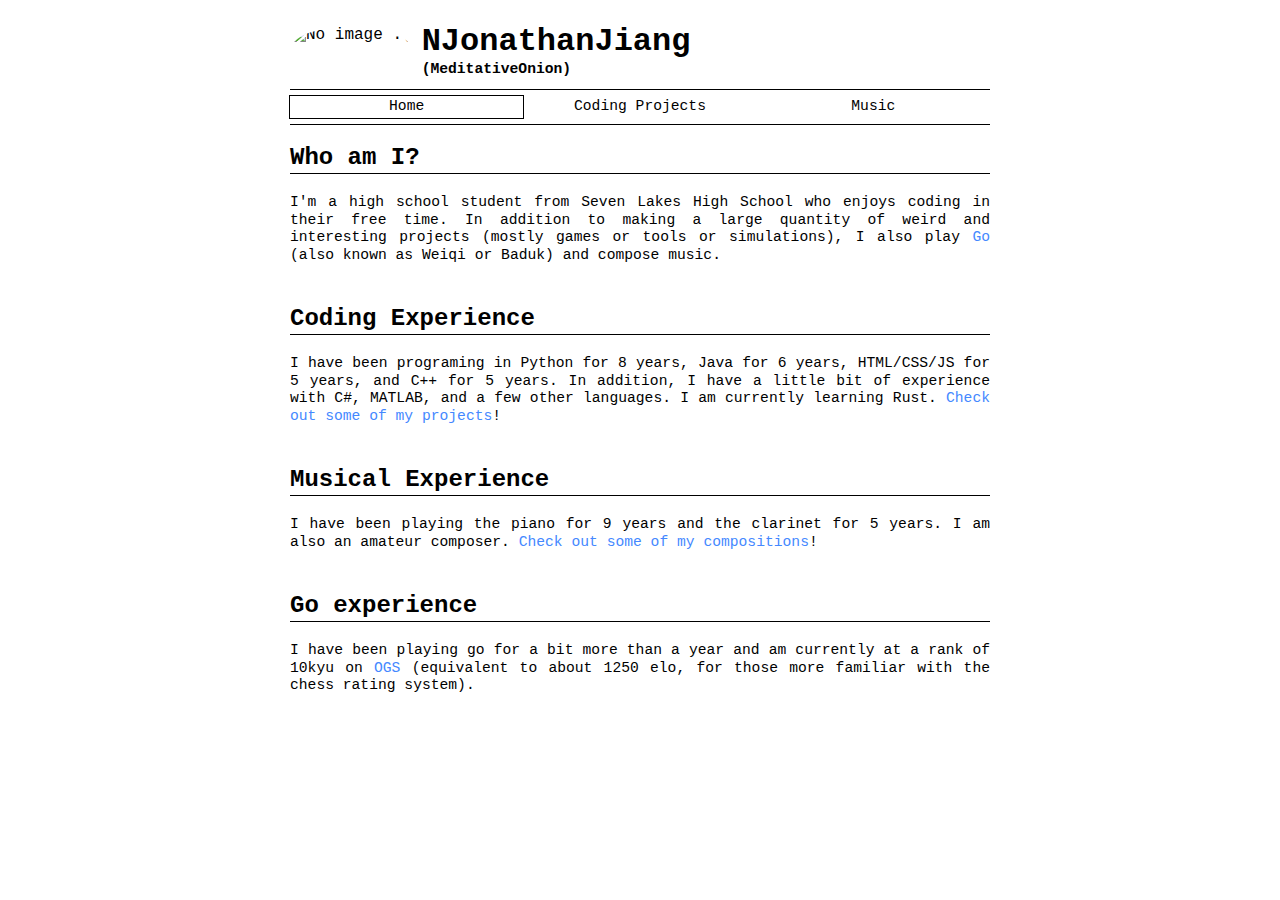
==== index.html @ 31c53a6f "start to edit: add github icons and links" ====
<!DOCTYPE html>
<html lang="en">
	<head>
		<meta charset="UTF-8">
		<meta name="viewport"
			  content="width=device-width, initial-scale=1, minimum-scale=1, maximum-scale=5"/>

		<title>NJonathanJiang</title>
		<link rel="stylesheet" href="style.css" type="text/css">
	</head>
	<body>
		<section class="header">
			<div id="left">
				<img src="res/images/pfp.png" alt="No image :(" id="pfp" onclick="alert('What a beautiful onion!')">
				<h1> NJonathanJiang
					<div>(MeditativeOnion)</div>
				</h1>
			</div>
			<div id="page-select">
				<input type="radio" checked="checked" name="page-select-buttons" id="home">
				<label for="home">
					Home
				</label>
				<input type="radio" name="page-select-buttons" id="projects-btn">
				<label for="projects-btn">
					Coding Projects
				</label>
				<input type="radio" name="page-select-buttons" id="music">
				<label for="music">
					Music
				</label>
			</div>
		</section>
		<div id="sliding-pages">
			<div>
				<section>
					<h2> Who am I? </h2>
					<p>
						I'm a high school student from Seven Lakes High School who enjoys coding in their free time. In
						addition to making a large quantity of weird and interesting projects (mostly games or tools or
						simulations), I also play <a href="https://en.wikipedia.org/wiki/Go_(game)"
													 target="_blank">Go</a> (also known as Weiqi or Baduk) and compose
						music.
					</p>
				</section>
				<section>
					<h2> Coding Experience </h2>
					<p>
						I have been programing in Python for 8 years, Java for 6 years, HTML/CSS/JS for 5 years, and C++
						for 5 years. In addition, I have a little bit of experience with C#, MATLAB, and a few other
						languages. I am currently learning Rust. <a href="./#page1">Check out some of
						my projects</a>!
					</p>
				</section>
				<section>
					<h2> Musical Experience </h2>
					<p>
						I have been playing the piano for 9 years and the clarinet for 5 years. I am also an amateur
						composer. <a href="./#page2">Check out some of my compositions</a>!
					</p>
				</section>
				<section>
					<h2> Go experience </h2>
					<p>
						I have been playing go for a bit more than a year and am currently at a rank of 10kyu on
						<a href="https://online-go.com/" target="_blank">OGS</a> (equivalent to about 1250 elo, for
						those more familiar with the chess rating system).
					</p>
				</section>
			</div>
			<div>
				<section>
					<h2>My favorite projects</h2>
					<p>
						In no particular order. Feel free to try these out! (Clicking on the title or any image in a
						project to go the website for said project).
					</p>
					<ul>
						<li>
							<h3><a tabindex="-1"
								   href="https://nengyi-jonathan-jiang.github.io/Go-Capy-Go"
								   target="_blank">Go
								Capy Go!</a>
								<span class="project-tag">Game</span>
								<span class="project-tag">Mobile Friendly</span>
							</h3>
							<p>
								A retro-style platformer/puzzle game that will make you think, hard. Get the capybara to
								the candy with the help of a ghostly helper! I made this with the help of
								<a tabindex="-1" href="https://github.com/EvuhLi " target="_blank">Eva Li</a>,
								<a tabindex="-1" href="https://github.com/RouRai " target="_blank">Rounak Rai</a>, and
								<a tabindex="-1" href="https://github.com/Santiago11234 " target="_blank">Santiago
									Espinoza</a>
								for a local game jam.
							</p>
							<a tabindex="-1" href="https://nengyi-jonathan-jiang.github.io/Go-Capy-Go/" target="_blank">
								<img class="project-img"
									 src="res/images/go-capy-go.png"
									 alt="Sorry, the image didn't load :(">
							</a>
							<span class="project-img-caption">
								The final and hardest level in the game, "Remote control".
							</span>
							<a tabindex="-1" href="https://github.com/Nengyi-Jonathan-Jiang/Go-Capy-Go/"
							   class="link-to-github"
							   target="_blank"></a>
							<a tabindex="-1" href="https://nengyi-jonathan-jiang.github.io/Go-Capy-Go/"
							   class="link-to-project"
							   target="_blank"></a>
						</li>
						<li>
							<h3><a tabindex="-1" href="https://nengyi-jonathan-jiang.github.io/MusicAnalyzer/"
								   target="_blank">Music Analyzer</a>
								<span class="project-tag">Tool</span>
							</h3>
							<p>
								A tool I made to help me transcribe music (figure out the notes from an audio
								recording). It shows you the spectrum of the audio as it plays and tries to identify
								peaks (which indicate a note or a harmonic of a note that might be played). I have found
								that it has tripled my efficiency at transcribing music, as it helps me identify softer
								notes in complex chords that my ear might have missed. Built with Next.js
							</p>
							<a tabindex="-1" href="https://nengyi-jonathan-jiang.github.io/MusicAnalyzer/"
							   target="_blank">
								<img class="project-img" src="res/images/music-analyzer.png"
									 alt="Sorry, the image didn't load :(">
							</a>
							<span class="project-img-caption">
								The UI of the application. From the peaks, we can guess that there is probably just one
								note being played, B2.
							</span>
							<a tabindex="-1" href="https://github.com/Nengyi-Jonathan-Jiang/MusicAnalyzer/"
							   class="link-to-github"
							   target="_blank"></a>
							<a tabindex="-1" href="https://nengyi-jonathan-jiang.github.io/MusicAnalyzer"
							   class="link-to-project"
							   target="_blank"></a>
						</li>
						<li>
							<h3><a tabindex="-1"
								   href="https://nengyi-jonathan-jiang.github.io/reaction-diffusion-simulator"
								   target="_blank">Reaction-Diffusion
								simulator</a>
								<span class="project-tag">Simulation</span>
							</h3>
							<p>
								A really cool simulation that I wanted to implement. The idea is to simulate a pool of
								two kinds chemicals, A and B, which react according to the chemical equation 2B + A
								&rarr; 3B and gradually diffuse at different rates. In addition, chemical A is
								constantly added and chemical B is constantly removed. The simulation does not track
								individual molecules; instead, it tracks the <em>concentration</em> of A and B at each
								point and updates them according to the differential equations governing the reaction
								and the diffusion. With an appropriate choice of parameters, the simulation can display
								surprisingly complex behavior that looks almost biological. I had to recall my AP
								Chemistry knowledge to get the differential equations right for updating the simulation.
							</p>
							<img class="project-img" src="res/images/rds-0.png" alt="Sorry, the image didn't load :(">
							<span class="project-img-caption">
								The simulation run with diffusion radius = 1, relative diffusion rate = 0.5, feed rate =
								0.02, and remove rate = 0.06. The simulation resembles cell division. Note that black
								means full concentration of A, deep blue represents chemical B, and a greenish/cyan tint
								indicates a lack of chemical A
							</span>
							<img class="project-img" src="res/images/rds-1.png" alt="Sorry, the image didn't load :(">
							<span class="project-img-caption">
								The simulation with the same parameters, about a minute later. I turned on "Fancier
								Display" for this screenshot, which highlights the areas where the concentrations of
								reactants are changing faster.
							</span>
							<img class="project-img" src="res/images/rds-3.png" alt="Sorry, the image didn't load :(">
							<span class="project-img-caption">
								The simulation run with diffusion radius = 1, relative diffusion rate = 0.5, feed rate
								= 0.02, and remove rate = 0.05, after a very long time. The simulation is chaotic and
								very different from the last one, and we can see the beginning of an explanation for the
								cell-division-like behavior of the last simulation from the way that the ends of a
								"reaction front" twist and spiral. This is even more evident when "Fancier Display" is
								turned on.
							</span>
							<img class="project-img" src="res/images/rds-2.png" alt="Sorry, the image didn't load :(">
							<span class="project-img-caption">
								The simulation run with diffusion radius = 1, relative diffusion rate = 0.688, feed rate
								= 0.036, and remove rate = 0.057, after a very long time. This time, the simulation
								looks uncannily disturbing.
							</span>
							<img class="project-img" src="res/images/rds-4.png" alt="Sorry, the image didn't load :(">
							<span class="project-img-caption">
								A spirally simulation run, with relative diffusion rate = 0.7, feed rate = 0.02, remove
								rate = 0.05. I couldn't get this to work directly from the starting condition and had to
								use other parameters to let the system become more interesting and chaotic before
								switching to these parameters.
							</span>
							<a tabindex="-1"
							   href="https://github.com/Nengyi-Jonathan-Jiang/reaction-diffusion-simulator/"
							   class="link-to-project"
							   target="_blank"></a>
						</li>
						<li>
							<h3><a tabindex="-1"
								   href="https://nengyi-jonathan-jiang.github.io/MushroomMania"
								   target="_blank">Mushroom Mania</a>
								<span class="project-tag">Game</span>
								<span class="project-tag">Mobile Friendly</span>
							</h3>
							<p>
								A retro-style game based on <a href="https://coolmathgames.com/pirate-jack-gold-beard">
								a game from coolmathgames.com</a>, with original background music by me. A and D to move
								the mushrooms, W to rotate, S to drop (on mobile, WASD are replaced with swiping up left
								down right). Merge 3 or more mushrooms of the same kind to get a better mushroom and
								some points. I accidentally got myself and quite a few of my friends (I think there were
								6) addicted to this game after we play-tested it.
							</p>
							<img class="project-img" src="res/images/mushroom-mania.png" style="--w: .5"
								 alt="Sorry, the image didn't load :(">
							<span class="project-img-caption">
								A typical game of Mushroom Mania. 3 single mushrooms merge to a double mushroom, 3
								double mushrooms merge to a large mushroom, and 3 large mushrooms merge to a mushroom of
								the next color. Colors go red, gold, green, blue, and finally black (I have never
								managed to get a black mushroom before).
							</span>
							<a tabindex="-1" href="https://github.com/Nengyi-Jonathan-Jiang/MushroomMania/"
							   class="link-to-project"
							   target="_blank"></a>
						</li>
						<li>
							<h3>
								<a tabindex="-1" href="https://nengyi-jonathan-jiang.github.io/Hua-Rong-Dao-Klotski "
								   target="_blank"> Klotski (华容道) </a>
								<span class="project-tag">Game</span><span class="project-tag">Mobile Friendly</span>
							</h3>
							<p>
								A chinese sliding puzzle. Get the big piece labeled 曹 to the exit at the bottom.
								These puzzles are harder than they look &mdash; many require 50+ moves, with the last
								one
								requiring more than 130!
							</p>
							<img class="project-img" src="res/images/klotski-1.png" style="--w: .5"
								 alt="Sorry, the image didn't load :(">
							<span class="project-img-caption">
								The last (and hardest) puzzle in my collection, requiring around 140 moves to solve.
							</span>
							<img class="project-img" src="res/images/klotski-2.png" style="--w: .5"
								 alt="Sorry, the image didn't load :(">
							<span class="project-img-caption">
								One step away from success!
							</span>
							<a tabindex="-1" href="https://github.com/Nengyi-Jonathan-Jiang/Hua-Rong-Dao-Klotski/"
							   class="link-to-project" target="_blank"></a>
						</li>
						<li>
							<h3>
								<a tabindex="-1" href="https://nengyi-jonathan-jiang.github.io/Wordle/"
								   target="_blank"> Wordle </a>
								<span class="project-tag">Game</span><span class="project-tag">Mobile Friendly</span>
							</h3>
							<p>
								Wordle. Supports 4-12 letter words, with easy and hard difficulties.
							</p>
							<img class="project-img" src="res/images/wordle-7-letter.png"
								 alt="Sorry, the image didn't load :(">
							<span class="project-img-caption">
								A typical game of 7-letter wordle. I find that "CRUSHED TOENAIL" is a very effective
								starting pair.
							</span>
							<a tabindex="-1" href="https://github.com/Nengyi-Jonathan-Jiang/Wordle/"
							   class="link-to-project" target="_blank"></a>
						</li>
						<li>
							<h3>
								<a tabindex="-1" href="https://nengyi-jonathan-jiang.github.io/3body " target="_blank">
									Three body simulator
								</a>
								<span class="project-tag">Simulation</span>
							</h3>
							<p>
								Another really cool simulation that I worked on. Simulates
								three massive stars in 3d space interacting through gravity.
							</p>
							<img class="project-img" src="res/images/3body.png" alt="Sorry, the image didn't load :(">
							<a tabindex="-1" href="https://github.com/Nengyi-Jonathan-Jiang/3body/"
							   class="link-to-project"
							   target="_blank"></a>
						</li>
						<li>
							<h3><a tabindex="-1"
								   href="https://nengyi-jonathan-jiang.github.io/Five-in-a-row-web "
								   target="_blank">Five in a row (Gomoku, 五子棋)</a>
								<span class="project-tag">Game</span><span class="project-tag">Mobile Friendly</span>
							</h3>
							<p>
								A classic board game. Get five stones in a row! The AI I made for this (using just
								pattern recognition, no neural networks or even tree search) is hard, but beatable.
							</p>
							<img class="project-img" src="res/images/5-in-a-row-lose.png"
								 alt="Sorry, the image didn't load :(">
							<span class="project-img-caption">
								I lost! There is no way to prevent white (computer) from making 5 in a row
							</span>
							<img class="project-img" src="res/images/5-in-a-row-win.png"
								 alt="Sorry, the image didn't load :(">
							<span class="project-img-caption">
								5 in a row can also be achieved diagonally. Here, black (player) played a nasty trap to
								force a win.
							</span>
							<a tabindex="-1" href="https://github.com/Nengyi-Jonathan-Jiang/Five-in-a-row-web/"
							   class="link-to-project" target="_blank"></a>
						</li>
						<li>
							<h3><a tabindex="-1"
								   href="https://nengyi-jonathan-jiang.github.io/Light-Puzzle"
								   target="_blank">Light Puzzle</a>
								<span class="project-tag">Game</span>
								<span class="project-tag">Simulation</span>
								<span class="project-tag">Algorithm</span>
								<span class="project-tag">Mobile Friendly</span>
							</h3>
							<p>
								An interesting puzzle. You start with a random grid of lights that may be on or off, and
								can toggle all the lights in any 3x3 square centered on a light in the grid. The goal is
								to turn all the lights on. I wrote a solver for the general case using a bit of linear
								algebra (Gaussian elimination mod 2).
							</p>
							<img class="project-img" src="res/images/light-puzzle-4x4.png"
								 alt="Sorry, the image didn't load :(">
							<span class="project-img-caption">
								Even the 4x4 case is surprisingly non-trivial. Try it out!
							</span>
							<img class="project-img" src="res/images/light-puzzle-12x12.png"
								 alt="Sorry, the image didn't load :(">
							<span class="project-img-caption">
								Thought the solver can go higher, I put the maximum size at 12x12. Good luck solving
								this one by hand!
							</span>
							<img class="project-img" src="res/images/light-puzzle-3x6.png"
								 alt="Sorry, the image didn't load :(">
							<span class="project-img-caption">
								I also have rectangular puzzle sizes, such as 3x6. Interestingly, not every board size
								is always solvable &mdash; for example, some initial configurations for 7x7 and 11x11 boards
								do not have solutions. I don't know why this is the case, nor do I know the general rule
								to determine if a board size is always solvable.
							</span>
							<a tabindex="-1" href="https://github.com/Nengyi-Jonathan-Jiang/Light-Puzzle/"
							   class="link-to-project"
							   target="_blank"></a>
						</li>
						<li>
							<h3>
								<a tabindex="-1"
								   href="https://nengyi-jonathan-jiang.github.io/Untitled-Game/ "
								   target="_blank">Circle good, Square bad</a>
								<span class="project-tag">Game</span><span class="project-tag">Mobile Friendly</span>
							</h3>
							<p>
								A bullet hell game. Eat the circles and avoid everything else! Best
								played on a touchscreen device, although mouse is okay. Touchpad
								highly discouraged.
							</p>
							<img class="project-img" src="res/images/circle-good-square-bad.png"
								 alt="Sorry, the image didn't load :(">
							<span class="project-img-caption">
								Those pesky triangles ate up all my energy. When your energy reaches zero, the game is
								over. Eating circles gives you energy, and getting hit makes you lose energy.
							</span>
							<a tabindex="-1" href="https://github.com/Nengyi-Jonathan-Jiang/Untitled-Game/"
							   class="link-to-project" target="_blank"></a>
						</li>
						<li>
							<h3><a tabindex="-1"
								   href="https://nengyi-jonathan-jiang.github.io/Maze-CS-Unity "
								   target="_blank">Maze Game</a>
								<span class="project-tag">Game</span>
							</h3>
							<p>
								A maze game featuring keys and obstacles. All levels are randomly
								generated, so some may be easier than others. However, all are
								guaranteed to be solvable.
							</p>
							<img class="project-img" src="res/images/maze-game.png"
								 alt="Sorry, the image didn't load :(">
							<span class="project-img-caption">
								Since I have the 'X' key, I will be able to get through the 'X' obstacle here, which
								will consume the key.
							</span>
							<a tabindex="-1" href="https://github.com/Nengyi-Jonathan-Jiang/Maze-CS-Unity/"
							   class="link-to-project" target="_blank"></a>
						</li>
						<li>
							<h3><a tabindex="-1"
								   href="https://nengyi-jonathan-jiang.github.io/Space-Junk"
								   target="_blank">Space
								Junk</a>
								<span class="project-tag">Game</span>
							</h3>
							<p>
								One of the first HTML/CSS/JS games I wrote. You control a spaceship with arrow keys
								and avoid the junk and collect golden hearts.
							</p>
							<a href="https://github.com/Nengyi-Jonathan-Jiang/Space-Junk/" class="link-to-project"
							   target="_blank"></a>
						</li>
					</ul>
					<h2>My favorite unfinished projects</h2>
					<ul>
						<li>
							<h3><a tabindex="-1" href="https://nengyi-jonathan-jiang.github.io/mather/ "
								   target="_blank">Display
								Math</a>
								<span class="project-tag">Tool</span>
							</h3>
							<p>
								Math editor thing I made, a bit similar to LaTeX.
							</p>
							<img class="project-img" src="res/images/math-editor-broken.png"
								 alt="Sorry, the image didn't load :(">
							<span class="project-img-caption">
								Yea... that ain't right...
							</span>
							<a tabindex="-1" href="https://github.com/Nengyi-Jonathan-Jiang/mather/"
							   class="link-to-project"
							   target="_blank"></a>
						</li>
						<li>
							<h3>
								<a tabindex="-1" href="https://nengyi-jonathan-jiang.github.io/svg-editor"
								   target="_blank">SVG editor</a>
								<span class="project-tag">Tool</span>
							</h3>
							<p>
								Edit the raw XML of an SVG. Has rudimentary syntax highlighting and real-time preview.
								You can save SVGs to your computer as an svg file or png file.
							</p>
							<a tabindex="-1" href="https://github.com/Nengyi-Jonathan-Jiang/svg-editor/"
							   class="link-to-project" target="_blank"></a>
						</li>
					</ul>
				</section>
			</div>
			<div>
				<section>
					<h2>Short compositions</h2>
					<p>
						For you to enjoy (or not. Some of these aren't so good). All of these are audio generated by
						<a href="https://musescore.org/en" target="_blank">Musescore</a>.
					</p>
					<ul>
						<li>
							<h3>Calm</h3>
							<p>
								Improvised at night. I had just finished a difficult project and this is what tired old
								me came up with.
							</p>
							<audio controls>
								<source src="res/audio/Calm.mp3">
							</audio>
						</li>
						<li>
							<h3>Raindrops</h3>
							<p>
								Improvised during a thunderstorm.
							</p>
							<audio controls>
								<source src="res/audio/Raindrops.mp3">
							</audio>
						</li>
						<li>
							<h3>Journey</h3>
							<p>
								I wanted to see what would happen if I stacked a bunch of fifths on top of each other.
								This is the result.
							</p>
							<audio controls>
								<source src="res/audio/Journey.mp3">
							</audio>
						</li>
						<li>
							<h3>Gnome dance</h3>
							<p>
								Looping background music for a scene in an RPG I made for a game jam. Unfortunately, the
								game never got finished.
							</p>
							<audio controls loop>
								<source src="res/audio/gnome_dance.mp3">
							</audio>
						</li>
						<li>
							<h3>Fugue in G minor</h3>
							<p>
								A fugue for 3 clarinets, in G minor. This is my first attempt at writing a contrapuntal
								piece; I think I did reasonably well.
							</p>
							<audio controls>
								<source src="res/audio/fugue.mp3">
							</audio>
						</li>
						<li>
							<h3>The enchanted forest</h3>
							<p>
								An otherworldly-sounding piece. I really like the middle section in the Phrygian mode.
							</p>
							<audio controls>
								<source src="res/audio/strange_little_tune.mp3">
							</audio>
						</li>
						<li>
							<h3>Epilogue</h3>
							<p>
								I imagine this might be a sad ending to a movie? This was an exercise in voice-leading I
								did for an AP Music Theory assignment.
							</p>
							<audio controls>
								<source src="res/audio/Epilogue.mp3">
							</audio>
						</li>
						<li>
							<h3>Optimistic Theme</h3>
							<p>
								I sat down one day and wanted to write something happy to make me not sad. This is the
								result. I think it worked.
							</p>
							<audio controls>
								<source src="res/audio/optimistic_theme.mp3">
							</audio>
						</li>
						<li>
							<h3>Abandoned Circus</h3>
							<p>
								A short 8-bar composition I came up with. For some reason, it gave me dark, circus
								vibes.
							</p>
							<audio controls>
								<source src="res/audio/funny_little_tune.mp3">
							</audio>
						</li>
					</ul>
				</section>
			</div>
		</div>

		<script>
			let c = [...document.getElementById('page-select').querySelectorAll('input')];
			document.body.style.setProperty('--num-pages', c.length + '');

			function updatePages(pageNumber = 0) {
				if (pageNumber === +document.body.style.getPropertyValue('--page-number')) {
					return;
				}

				document.body.style.setProperty('--page-number', `${pageNumber}`);
				document.querySelectorAll('a').forEach(i => i.setAttribute('tabindex', '-1'));
				document.querySelectorAll(`#sliding-pages>div:nth-child(${pageNumber + 1}) a`).forEach(i => i.tabIndex = 0);

				window.location.hash = `page${pageNumber}`;
			}

			document.getElementById("page-select").onclick = () => {
				let pageNumber = 0;
				for (let i = 0; i < c.length; i++) {
					if (c[i].checked) {
						pageNumber = i;
					}
				}

				updatePages(pageNumber);
			};

			window.onhashchange = (f => ((f() || true) && f))(() => {
				const m = window.location.hash.match(/^#page(\d+)$/)

				if (m) updatePages(+m[1]);
			})
		</script>
	</body>
</html>
---- style.css ----
@font-face {
    font-family: "JetBrains Mono";
    src:         url("res/font/JetBrainsMono-Regular.woff2");
}

@font-face {
    font-family: "Nunito";
    src:         url("res/font/Nunito-VariableFont_wght.ttf");
}

* {
    font-family: "Nunito", monospace;
}

:root {
    --highlight-color: #48f;
    --dark-grey:       #181818;
    --bg-color:        #ffffff;
    --fg-color:        #000000;
}

body {
    background:     var(--bg-color);
    color:          var(--fg-color);
    display:        flex;
    align-items:    center;
    flex-direction: column;
    text-align:     justify;
    line-height:    1.2;
}

section {
    width:     calc(100vw - 60px);
    max-width: 700px;
    position:  relative;
}

a {
    color:           var(--highlight-color);
    text-decoration: none;
    font-weight:     normal;
}

a:hover {
    text-decoration: underline;
}

p, span {
    font-size: 11pt;
}

p {
    margin-top:    15px;
    margin-bottom: 15px;
}

p:first-child {
    margin-top: 5px;
}

p:last-child {
    margin-bottom: 5px;
}

ul {
    list-style-type:      none;
    padding-inline-start: 0;
    padding-inline-end:   0;
}

h2 {
    border-bottom: 1px solid var(--fg-color);
}

h3 {
    margin-top: 0;
    font-size:  18px;
    text-align: left;
}

li {
    outline:       1px solid var(--fg-color);
    padding:       10px 10px 5px;
    margin-bottom: 20px;
    position:      relative;
}

li > a.link-to-github {
    position:         absolute;
    top:              9px;
    right:            30px;
    display:          block;
    width:            16px;
    height:           16px;
    background-image: url("data:image/svg+xml,%3Csvg xmlns='http://www.w3.org/2000/svg' xmlns:xlink='http://www.w3.org/1999/xlink' width='14px' height='14px' viewBox='0 -0.5 48 48' version='1.1'%3E%3Cg id='Icons' stroke='none' stroke-width='1' fill='none' fill-rule='evenodd'%3E%3Cg id='Color-' transform='translate(-700.000000, -560.000000)' fill='%2348F'%3E%3Cpath d='M723.9985,560 C710.746,560 700,570.787092 700,584.096644 C700,594.740671 706.876,603.77183 716.4145,606.958412 C717.6145,607.179786 718.0525,606.435849 718.0525,605.797328 C718.0525,605.225068 718.0315,603.710086 718.0195,601.699648 C711.343,603.155898 709.9345,598.469394 709.9345,598.469394 C708.844,595.686405 707.2705,594.94548 707.2705,594.94548 C705.091,593.450075 707.4355,593.480194 707.4355,593.480194 C709.843,593.650366 711.1105,595.963499 711.1105,595.963499 C713.2525,599.645538 716.728,598.58234 718.096,597.964902 C718.3135,596.407754 718.9345,595.346062 719.62,594.743683 C714.2905,594.135281 708.688,592.069123 708.688,582.836167 C708.688,580.205279 709.6225,578.054788 711.1585,576.369634 C710.911,575.759726 710.0875,573.311058 711.3925,569.993458 C711.3925,569.993458 713.4085,569.345902 717.9925,572.46321 C719.908,571.928599 721.96,571.662047 724.0015,571.651505 C726.04,571.662047 728.0935,571.928599 730.0105,572.46321 C734.5915,569.345902 736.603,569.993458 736.603,569.993458 C737.9125,573.311058 737.089,575.759726 736.8415,576.369634 C738.3805,578.054788 739.309,580.205279 739.309,582.836167 C739.309,592.091712 733.6975,594.129257 728.3515,594.725612 C729.2125,595.469549 729.9805,596.939353 729.9805,599.18773 C729.9805,602.408949 729.9505,605.006706 729.9505,605.797328 C729.9505,606.441873 730.3825,607.191834 731.6005,606.9554 C741.13,603.762794 748,594.737659 748,584.096644 C748,570.787092 737.254,560 723.9985,560' id='Github'%3E%3C/path%3E%3C/g%3E%3C/g%3E%3C/svg%3E");
    background-size:  cover;
}

li > a.link-to-project {
    position:         absolute;
    top:              10px;
    right:            10px;
    display:          block;
    width:            14px;
    height:           14px;
    background-image: url("data:image/svg+xml,%3Csvg xmlns='http://www.w3.org/2000/svg' width='16' height='16' viewbox='0 0 16 16'%3E%3Cpath d='M 5 1 L 4 1 A 3 3 0 0 0 1 4 L 1 12 A 3 3 0 0 0 4 15 L 12 15 A 3 3 0 0 0 15 12 L 15 11' stroke='%2348f' stroke-linecap='square' stroke-linejoin='round' stroke-width='2' fill='none'/%3E%3Cpath d=' M 10 1 15 1 L 15 6 M 8 8 L 15 1' stroke='%2348f' stroke-linecap='square' stroke-width='2' fill='none'/%3E%3C/svg%3E");
    background-size:  cover;
}

img#pfp {
    border-radius: 50%;
}

#page-select {
    display:       flex;
    flex-grow:     1;
    position:      relative;
    border-top:    1px solid var(--fg-color);
    border-bottom: 1px solid var(--fg-color);
}

/* Customize the label (the#page-select>label) */
#page-select > label {
    display:             flex;
    justify-content:     center;
    align-items:         center;
    position:            relative;
    cursor:              pointer;
    font-size:           11pt;
    width:               6em;
    flex-grow:           1;
    text-align:          center;
    padding:             8px 10px;
    -webkit-user-select: none;
    -moz-user-select:    none;
    -ms-user-select:     none;
    user-select:         none;
}

#page-select > label:hover {
    text-decoration: underline;
}

/* Hide the browser's default radio button */
#page-select > input {
    position: absolute;
    opacity:  0;
    cursor:   pointer;
    height:   0;
    width:    0;
}

#page-select::after {
    content:        "";
    position:       absolute;
    display:        block;
    width:          calc(12px + 100% / var(--num-pages));
    height:         100%;
    outline:        1px solid var(--fg-color);
    outline-offset: -6px;
    left:           calc(-6px + 100% / var(--num-pages) * var(--page-number));
}

h1 {
    margin-top:    10px;
    margin-bottom: 10px;
    font-family:   "JetBrains Mono", monospace;
}

h1 > div {
    font-family: "JetBrains Mono", monospace;
    font-size:   11pt;
}

#left {
    display:         flex;
    align-items:     center;
    justify-content: left;
}

.header > * {
    flex-grow: 0;
}

img#pfp {
    height:       50px;
    margin-right: 10px;
}

body {
    --page-number: 0;
    --num-pages:   1;
    margin:        0;
    padding:       13px;
    position:      absolute;
    top:           0;
    left:          0;
    width:         100vw;
    height:        100vh;
    overflow:      hidden;
    transition:    --page-number .5s;
    box-sizing:    border-box;
}

#sliding-pages {
    width:      calc(var(--num-pages) * 100vw);
    display:    flex;
    overflow-x: hidden;
}

#sliding-pages > div {
    width:          100vw;
    min-width:      100vw;
    display:        flex;
    flex-direction: column;
    align-items:    center;
    transform:      translateX(calc(-100vw * (var(--page-number) - var(--num-pages) / 2 + 0.5)));
    overflow-y:     scroll;
}

#sliding-pages > div > section::after {
    display:         flex;
    justify-content: center;
    align-items:     center;
    content:         "-";
    color:           transparent;
    user-select:     none;
    overflow:        hidden;
    width:           100%;
    height:          1px;
    margin-top:      20px;
}

#sliding-pages > div::-webkit-scrollbar {
    display: none;
}

@property --page-number {
    syntax:        "<number>";
    inherits:      true;
    initial-value: 0;
}

.project-tag {
    user-select:    none;
    margin-left:    10px;
    font-size:      10pt;
    background:     var(--highlight-color);
    color:          var(--bg-color);
    border-radius:  9pt;
    padding:        1pt 5pt;
    vertical-align: 1.5pt;
    white-space:    nowrap;
}

.project-img-caption {
    display:    inline-block;
    width:      100%;
    text-align: center;
    margin:     5px;
}

.project-img {
    --w:      1;
    width:    calc(var(--w) * 100%);
    height:   auto;
    position: relative;
    left:     calc((1 - var(--w)) * 50%);
}
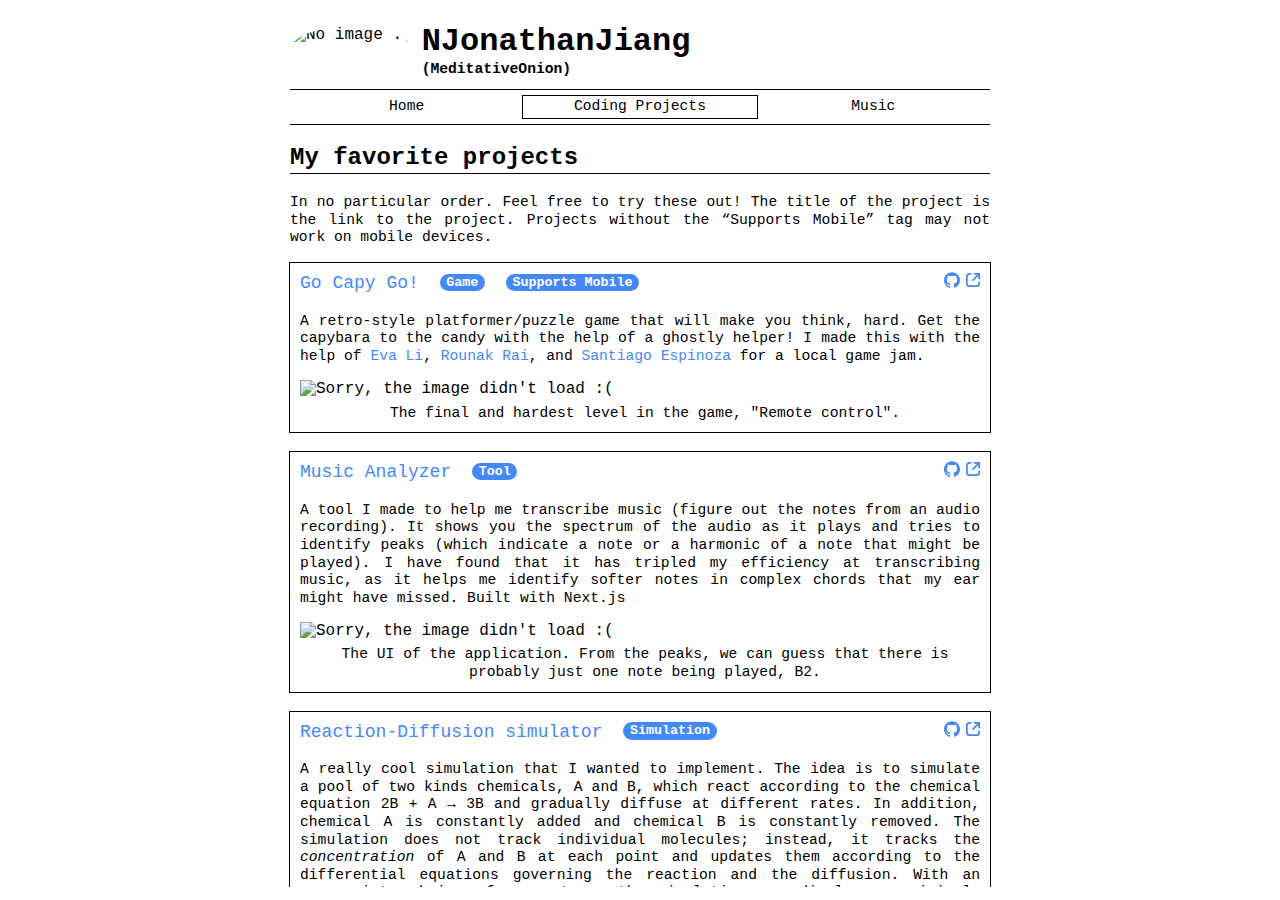
==== commit 049e68bf: "." ====
--- a/index.html
+++ b/index.html
@@ -72,44 +72,41 @@
 				<section>
 					<h2>My favorite projects</h2>
 					<p>
-						In no particular order. Feel free to try these out! (Clicking on the title or any image in a
-						project to go the website for said project).
+						In no particular order. Feel free to try these out! The title of the project is the link to the
+						project. Projects without the &#8220;Supports Mobile&#8221; tag may not work on mobile devices.
 					</p>
 					<ul>
 						<li>
-							<h3><a tabindex="-1"
-								   href="https://nengyi-jonathan-jiang.github.io/Go-Capy-Go"
+							<h3><a id="GoCapyGo" href="https://nengyi-jonathan-jiang.github.io/Go-Capy-Go"
 								   target="_blank">Go
 								Capy Go!</a>
 								<span class="project-tag">Game</span>
-								<span class="project-tag">Mobile Friendly</span>
+								<span class="project-tag">Supports Mobile</span>
 							</h3>
 							<p>
 								A retro-style platformer/puzzle game that will make you think, hard. Get the capybara to
 								the candy with the help of a ghostly helper! I made this with the help of
-								<a tabindex="-1" href="https://github.com/EvuhLi " target="_blank">Eva Li</a>,
-								<a tabindex="-1" href="https://github.com/RouRai " target="_blank">Rounak Rai</a>, and
-								<a tabindex="-1" href="https://github.com/Santiago11234 " target="_blank">Santiago
+								<a href="https://github.com/EvuhLi " target="_blank">Eva Li</a>,
+								<a href="https://github.com/RouRai " target="_blank">Rounak Rai</a>, and
+								<a href="https://github.com/Santiago11234 " target="_blank">Santiago
 									Espinoza</a>
 								for a local game jam.
 							</p>
-							<a tabindex="-1" href="https://nengyi-jonathan-jiang.github.io/Go-Capy-Go/" target="_blank">
-								<img class="project-img"
-									 src="res/images/go-capy-go.png"
-									 alt="Sorry, the image didn't load :(">
-							</a>
+							<img class="project-img"
+								 src="res/images/go-capy-go.png"
+								 alt="Sorry, the image didn't load :(">
 							<span class="project-img-caption">
 								The final and hardest level in the game, "Remote control".
 							</span>
-							<a tabindex="-1" href="https://github.com/Nengyi-Jonathan-Jiang/Go-Capy-Go/"
+							<a href="https://github.com/Nengyi-Jonathan-Jiang/Go-Capy-Go/"
 							   class="link-to-github"
 							   target="_blank"></a>
-							<a tabindex="-1" href="https://nengyi-jonathan-jiang.github.io/Go-Capy-Go/"
+							<a href="https://nengyi-jonathan-jiang.github.io/Go-Capy-Go/"
 							   class="link-to-project"
 							   target="_blank"></a>
 						</li>
 						<li>
-							<h3><a tabindex="-1" href="https://nengyi-jonathan-jiang.github.io/MusicAnalyzer/"
+							<h3><a id="MusicAnal" href="https://nengyi-jonathan-jiang.github.io/MusicAnalyzer/"
 								   target="_blank">Music Analyzer</a>
 								<span class="project-tag">Tool</span>
 							</h3>
@@ -120,25 +117,21 @@
 								that it has tripled my efficiency at transcribing music, as it helps me identify softer
 								notes in complex chords that my ear might have missed. Built with Next.js
 							</p>
-							<a tabindex="-1" href="https://nengyi-jonathan-jiang.github.io/MusicAnalyzer/"
-							   target="_blank">
-								<img class="project-img" src="res/images/music-analyzer.png"
-									 alt="Sorry, the image didn't load :(">
-							</a>
+							<img class="project-img" src="res/images/music-analyzer.png"
+								 alt="Sorry, the image didn't load :(">
 							<span class="project-img-caption">
 								The UI of the application. From the peaks, we can guess that there is probably just one
 								note being played, B2.
 							</span>
-							<a tabindex="-1" href="https://github.com/Nengyi-Jonathan-Jiang/MusicAnalyzer/"
+							<a href="https://github.com/Nengyi-Jonathan-Jiang/MusicAnalyzer/"
 							   class="link-to-github"
 							   target="_blank"></a>
-							<a tabindex="-1" href="https://nengyi-jonathan-jiang.github.io/MusicAnalyzer"
+							<a href="https://nengyi-jonathan-jiang.github.io/MusicAnalyzer"
 							   class="link-to-project"
 							   target="_blank"></a>
 						</li>
 						<li>
-							<h3><a tabindex="-1"
-								   href="https://nengyi-jonathan-jiang.github.io/reaction-diffusion-simulator"
+							<h3><a id="RDSim" href="https://nengyi-jonathan-jiang.github.io/reaction-diffusion-simulator"
 								   target="_blank">Reaction-Diffusion
 								simulator</a>
 								<span class="project-tag">Simulation</span>
@@ -189,17 +182,18 @@
 								use other parameters to let the system become more interesting and chaotic before
 								switching to these parameters.
 							</span>
-							<a tabindex="-1"
-							   href="https://github.com/Nengyi-Jonathan-Jiang/reaction-diffusion-simulator/"
+							<a href="https://github.com/Nengyi-Jonathan-Jiang/reaction-diffusion-simulator/"
+							   class="link-to-github"
+							   target="_blank"></a>
+							<a href="https://nengyi-jonathan-jiang.github.io/reaction-diffusion-simulator/"
 							   class="link-to-project"
 							   target="_blank"></a>
 						</li>
 						<li>
-							<h3><a tabindex="-1"
-								   href="https://nengyi-jonathan-jiang.github.io/MushroomMania"
+							<h3><a id="MushroomMania" href="https://nengyi-jonathan-jiang.github.io/MushroomMania"
 								   target="_blank">Mushroom Mania</a>
 								<span class="project-tag">Game</span>
-								<span class="project-tag">Mobile Friendly</span>
+								<span class="project-tag">Supports Mobile</span>
 							</h3>
 							<p>
 								A retro-style game based on <a href="https://coolmathgames.com/pirate-jack-gold-beard">
@@ -217,15 +211,16 @@
 								the next color. Colors go red, gold, green, blue, and finally black (I have never
 								managed to get a black mushroom before).
 							</span>
-							<a tabindex="-1" href="https://github.com/Nengyi-Jonathan-Jiang/MushroomMania/"
-							   class="link-to-project"
+							<a href="https://github.com/Nengyi-Jonathan-Jiang/MushroomMania" class="link-to-github"
+							   target="_blank"></a>
+							<a href="https://nengyi-jonathan-jiang.github.io/MushroomMania" class="link-to-project"
 							   target="_blank"></a>
 						</li>
 						<li>
 							<h3>
-								<a tabindex="-1" href="https://nengyi-jonathan-jiang.github.io/Hua-Rong-Dao-Klotski "
+								<a id="Klotski" href="https://nengyi-jonathan-jiang.github.io/Hua-Rong-Dao-Klotski "
 								   target="_blank"> Klotski (华容道) </a>
-								<span class="project-tag">Game</span><span class="project-tag">Mobile Friendly</span>
+								<span class="project-tag">Game</span><span class="project-tag">Supports Mobile</span>
 							</h3>
 							<p>
 								A chinese sliding puzzle. Get the big piece labeled 曹 to the exit at the bottom.
@@ -243,14 +238,16 @@
 							<span class="project-img-caption">
 								One step away from success!
 							</span>
-							<a tabindex="-1" href="https://github.com/Nengyi-Jonathan-Jiang/Hua-Rong-Dao-Klotski/"
+							<a href="https://github.com/Nengyi-Jonathan-Jiang/Hua-Rong-Dao-Klotski"
+							   class="link-to-github" target="_blank"></a>
+							<a href="https://nengyi-jonathan-jiang.github.io/Hua-Rong-Dao-Klotski"
 							   class="link-to-project" target="_blank"></a>
 						</li>
 						<li>
 							<h3>
-								<a tabindex="-1" href="https://nengyi-jonathan-jiang.github.io/Wordle/"
+								<a id="Wordle" href="https://nengyi-jonathan-jiang.github.io/Wordle/"
 								   target="_blank"> Wordle </a>
-								<span class="project-tag">Game</span><span class="project-tag">Mobile Friendly</span>
+								<span class="project-tag">Game</span><span class="project-tag">Supports Mobile</span>
 							</h3>
 							<p>
 								Wordle. Supports 4-12 letter words, with easy and hard difficulties.
@@ -261,12 +258,14 @@
 								A typical game of 7-letter wordle. I find that "CRUSHED TOENAIL" is a very effective
 								starting pair.
 							</span>
-							<a tabindex="-1" href="https://github.com/Nengyi-Jonathan-Jiang/Wordle/"
-							   class="link-to-project" target="_blank"></a>
+							<a href="https://github.com/Nengyi-Jonathan-Jiang/Wordle" class="link-to-github"
+							   target="_blank"></a>
+							<a href="https://nengyi-jonathan-jiang.github.io/Wordle" class="link-to-project"
+							   target="_blank"></a>
 						</li>
 						<li>
 							<h3>
-								<a tabindex="-1" href="https://nengyi-jonathan-jiang.github.io/3body " target="_blank">
+								<a id="3Body" href="https://nengyi-jonathan-jiang.github.io/3body " target="_blank">
 									Three body simulator
 								</a>
 								<span class="project-tag">Simulation</span>
@@ -276,15 +275,15 @@
 								three massive stars in 3d space interacting through gravity.
 							</p>
 							<img class="project-img" src="res/images/3body.png" alt="Sorry, the image didn't load :(">
-							<a tabindex="-1" href="https://github.com/Nengyi-Jonathan-Jiang/3body/"
-							   class="link-to-project"
-							   target="_blank"></a>
-						</li>
-						<li>
-							<h3><a tabindex="-1"
-								   href="https://nengyi-jonathan-jiang.github.io/Five-in-a-row-web "
+							<a href="https://github.com/Nengyi-Jonathan-Jiang/3body" class="link-to-github"
+							   target="_blank"></a>
+							<a href="https://nengyi-jonathan-jiang.github.io/3body" class="link-to-project"
+							   target="_blank"></a>
+						</li>
+						<li>
+							<h3><a id="Gomoku" href="https://nengyi-jonathan-jiang.github.io/Five-in-a-row-web "
 								   target="_blank">Five in a row (Gomoku, 五子棋)</a>
-								<span class="project-tag">Game</span><span class="project-tag">Mobile Friendly</span>
+								<span class="project-tag">Game</span><span class="project-tag">Supports Mobile</span>
 							</h3>
 							<p>
 								A classic board game. Get five stones in a row! The AI I made for this (using just
@@ -301,17 +300,18 @@
 								5 in a row can also be achieved diagonally. Here, black (player) played a nasty trap to
 								force a win.
 							</span>
-							<a tabindex="-1" href="https://github.com/Nengyi-Jonathan-Jiang/Five-in-a-row-web/"
-							   class="link-to-project" target="_blank"></a>
-						</li>
-						<li>
-							<h3><a tabindex="-1"
-								   href="https://nengyi-jonathan-jiang.github.io/Light-Puzzle"
+							<a href="https://github.com/Nengyi-Jonathan-Jiang/Five-in-a-row-web" class="link-to-github"
+							   target="_blank"></a>
+							<a href="https://nengyi-jonathan-jiang.github.io/Five-in-a-row-web" class="link-to-project"
+							   target="_blank"></a>
+						</li>
+						<li>
+							<h3><a id="LightPuzzle" href="https://nengyi-jonathan-jiang.github.io/Light-Puzzle"
 								   target="_blank">Light Puzzle</a>
 								<span class="project-tag">Game</span>
 								<span class="project-tag">Simulation</span>
 								<span class="project-tag">Algorithm</span>
-								<span class="project-tag">Mobile Friendly</span>
+								<span class="project-tag">Supports Mobile</span>
 							</h3>
 							<p>
 								An interesting puzzle. You start with a random grid of lights that may be on or off, and
@@ -338,16 +338,16 @@
 								do not have solutions. I don't know why this is the case, nor do I know the general rule
 								to determine if a board size is always solvable.
 							</span>
-							<a tabindex="-1" href="https://github.com/Nengyi-Jonathan-Jiang/Light-Puzzle/"
-							   class="link-to-project"
+							<a href="https://github.com/Nengyi-Jonathan-Jiang/Light-Puzzle" class="link-to-github"
+							   target="_blank"></a>
+							<a href="https://nengyi-jonathan-jiang.github.io/Light-Puzzle" class="link-to-project"
 							   target="_blank"></a>
 						</li>
 						<li>
 							<h3>
-								<a tabindex="-1"
-								   href="https://nengyi-jonathan-jiang.github.io/Untitled-Game/ "
+								<a id="CircleSquare" href="https://nengyi-jonathan-jiang.github.io/Untitled-Game/ "
 								   target="_blank">Circle good, Square bad</a>
-								<span class="project-tag">Game</span><span class="project-tag">Mobile Friendly</span>
+								<span class="project-tag">Game</span><span class="project-tag">Supports Mobile</span>
 							</h3>
 							<p>
 								A bullet hell game. Eat the circles and avoid everything else! Best
@@ -360,12 +360,13 @@
 								Those pesky triangles ate up all my energy. When your energy reaches zero, the game is
 								over. Eating circles gives you energy, and getting hit makes you lose energy.
 							</span>
-							<a tabindex="-1" href="https://github.com/Nengyi-Jonathan-Jiang/Untitled-Game/"
-							   class="link-to-project" target="_blank"></a>
-						</li>
-						<li>
-							<h3><a tabindex="-1"
-								   href="https://nengyi-jonathan-jiang.github.io/Maze-CS-Unity "
+							<a href="https://github.com/Nengyi-Jonathan-Jiang/Untitled-Game" class="link-to-github"
+							   target="_blank"></a>
+							<a href="https://nengyi-jonathan-jiang.github.io/Untitled-Game" class="link-to-project"
+							   target="_blank"></a>
+						</li>
+						<li>
+							<h3><a id="Maze" href="https://nengyi-jonathan-jiang.github.io/Maze-CS-Unity "
 								   target="_blank">Maze Game</a>
 								<span class="project-tag">Game</span>
 							</h3>
@@ -380,28 +381,30 @@
 								Since I have the 'X' key, I will be able to get through the 'X' obstacle here, which
 								will consume the key.
 							</span>
-							<a tabindex="-1" href="https://github.com/Nengyi-Jonathan-Jiang/Maze-CS-Unity/"
-							   class="link-to-project" target="_blank"></a>
-						</li>
-						<li>
-							<h3><a tabindex="-1"
-								   href="https://nengyi-jonathan-jiang.github.io/Space-Junk"
-								   target="_blank">Space
-								Junk</a>
+							<a href="https://github.com/Nengyi-Jonathan-Jiang/Maze-CS-Unity" class="link-to-github"
+							   target="_blank"></a>
+							<a href="https://nengyi-jonathan-jiang.github.io/Maze-CS-Unity" class="link-to-project"
+							   target="_blank"></a>
+						</li>
+						<li>
+							<h3><a id="SpaceJunk" href="https://nengyi-jonathan-jiang.github.io/Space-Junk"
+								   target="_blank">Space Junk</a>
 								<span class="project-tag">Game</span>
 							</h3>
 							<p>
 								One of the first HTML/CSS/JS games I wrote. You control a spaceship with arrow keys
 								and avoid the junk and collect golden hearts.
 							</p>
-							<a href="https://github.com/Nengyi-Jonathan-Jiang/Space-Junk/" class="link-to-project"
+							<a href="https://github.com/Nengyi-Jonathan-Jiang/Space-Junk" class="link-to-github"
+							   target="_blank"></a>
+							<a href="https://nengyi-jonathan-jiang.github.io/Space-Junk" class="link-to-project"
 							   target="_blank"></a>
 						</li>
 					</ul>
 					<h2>My favorite unfinished projects</h2>
 					<ul>
 						<li>
-							<h3><a tabindex="-1" href="https://nengyi-jonathan-jiang.github.io/mather/ "
+							<h3><a href="https://nengyi-jonathan-jiang.github.io/mather/ "
 								   target="_blank">Display
 								Math</a>
 								<span class="project-tag">Tool</span>
@@ -414,13 +417,14 @@
 							<span class="project-img-caption">
 								Yea... that ain't right...
 							</span>
-							<a tabindex="-1" href="https://github.com/Nengyi-Jonathan-Jiang/mather/"
-							   class="link-to-project"
+							<a href="https://github.com/Nengyi-Jonathan-Jiang/mather" class="link-to-github"
+							   target="_blank"></a>
+							<a href="https://nengyi-jonathan-jiang.github.io/mather" class="link-to-project"
 							   target="_blank"></a>
 						</li>
 						<li>
 							<h3>
-								<a tabindex="-1" href="https://nengyi-jonathan-jiang.github.io/svg-editor"
+								<a href="https://nengyi-jonathan-jiang.github.io/svg-editor"
 								   target="_blank">SVG editor</a>
 								<span class="project-tag">Tool</span>
 							</h3>
@@ -428,8 +432,10 @@
 								Edit the raw XML of an SVG. Has rudimentary syntax highlighting and real-time preview.
 								You can save SVGs to your computer as an svg file or png file.
 							</p>
-							<a tabindex="-1" href="https://github.com/Nengyi-Jonathan-Jiang/svg-editor/"
-							   class="link-to-project" target="_blank"></a>
+							<a href="https://github.com/Nengyi-Jonathan-Jiang/svg-editor" class="link-to-github"
+							   target="_blank"></a>
+							<a href="https://nengyi-jonathan-jiang.github.io/svg-editor" class="link-to-project"
+							   target="_blank"></a>
 						</li>
 					</ul>
 				</section>
@@ -438,8 +444,8 @@
 				<section>
 					<h2>Short compositions</h2>
 					<p>
-						For you to enjoy (or not. Some of these aren't so good). All of these are audio generated by
-						<a href="https://musescore.org/en" target="_blank">Musescore</a>.
+						For you to enjoy (or not. Some of these aren't so good). All of these are original compositions,
+						with audio generated by <a href="https://musescore.org/en" target="_blank">Musescore</a>.
 					</p>
 					<ul>
 						<li>
@@ -538,6 +544,7 @@
 		<script>
 			let c = [...document.getElementById('page-select').querySelectorAll('input')];
 			document.body.style.setProperty('--num-pages', c.length + '');
+			document.querySelectorAll('a, audio').forEach(i => i.setAttribute('tabindex', '-1'));
 
 			function updatePages(pageNumber = 0) {
 				if (pageNumber === +document.body.style.getPropertyValue('--page-number')) {
@@ -545,8 +552,6 @@
 				}
 
 				document.body.style.setProperty('--page-number', `${pageNumber}`);
-				document.querySelectorAll('a').forEach(i => i.setAttribute('tabindex', '-1'));
-				document.querySelectorAll(`#sliding-pages>div:nth-child(${pageNumber + 1}) a`).forEach(i => i.tabIndex = 0);
 
 				window.location.hash = `page${pageNumber}`;
 			}
@@ -566,6 +571,7 @@
 				const m = window.location.hash.match(/^#page(\d+)$/)
 
 				if (m) updatePages(+m[1]);
+				else updatePages(1);
 			})
 		</script>
 	</body>
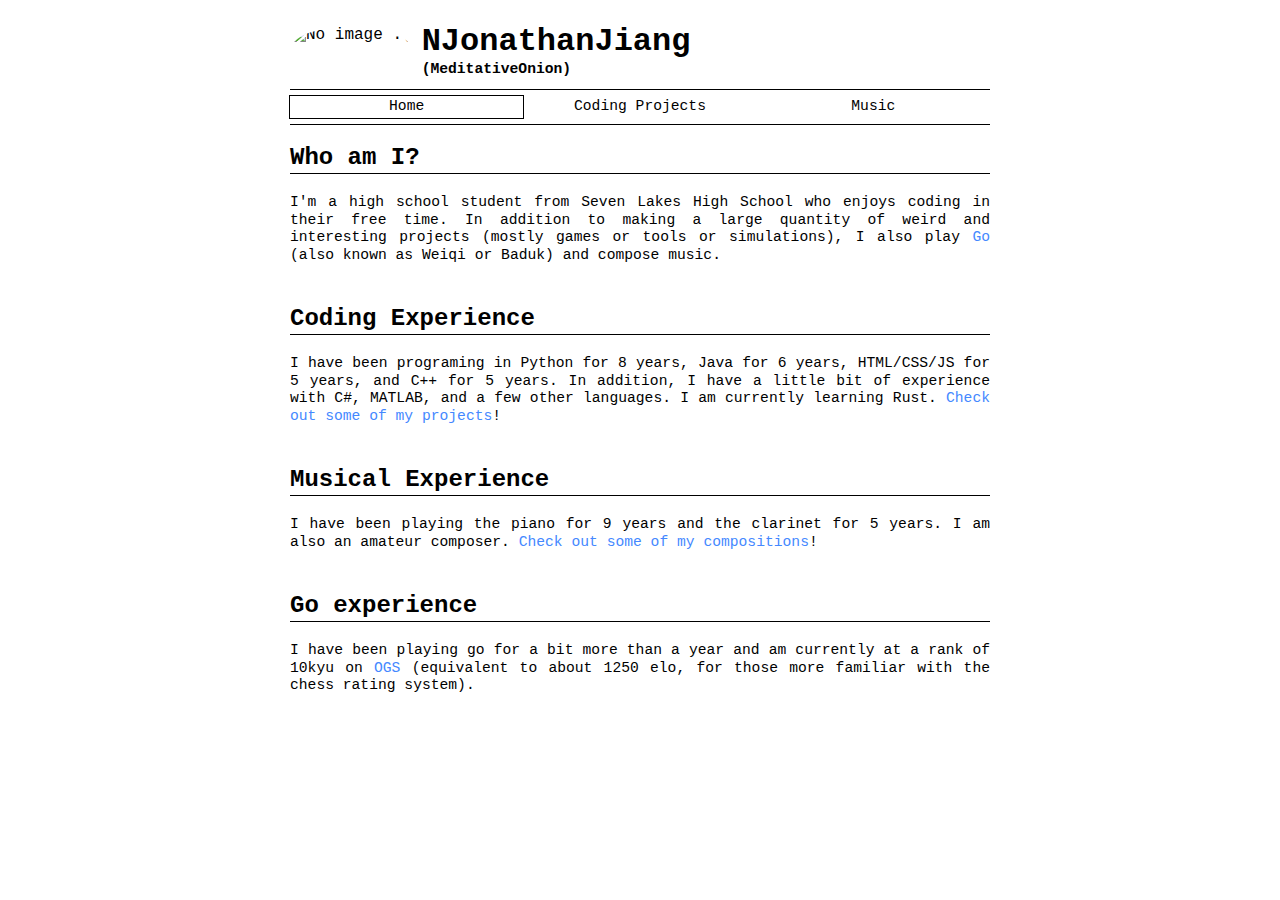
==== commit 9c9b8956: "." ====
--- a/index.html
+++ b/index.html
@@ -131,7 +131,8 @@
 							   target="_blank"></a>
 						</li>
 						<li>
-							<h3><a id="RDSim" href="https://nengyi-jonathan-jiang.github.io/reaction-diffusion-simulator"
+							<h3><a id="RDSim"
+								   href="https://nengyi-jonathan-jiang.github.io/reaction-diffusion-simulator"
 								   target="_blank">Reaction-Diffusion
 								simulator</a>
 								<span class="project-tag">Simulation</span>
@@ -552,8 +553,6 @@
 				}
 
 				document.body.style.setProperty('--page-number', `${pageNumber}`);
-
-				window.location.hash = `page${pageNumber}`;
 			}
 
 			document.getElementById("page-select").onclick = () => {
@@ -568,10 +567,17 @@
 			};
 
 			window.onhashchange = (f => ((f() || true) && f))(() => {
-				const m = window.location.hash.match(/^#page(\d+)$/)
-
-				if (m) updatePages(+m[1]);
-				else updatePages(1);
+				const m = window.location.hash.match(/^#page(\d+)(?:&(.*))?/)
+
+				if (m) {
+					updatePages(+m[1]);
+					if (m[2]) {
+						document.getElementById(m[2]).scrollIntoView({
+							behavior: "instant",
+							block: "start"
+						})
+					}
+				}
 			})
 		</script>
 	</body>
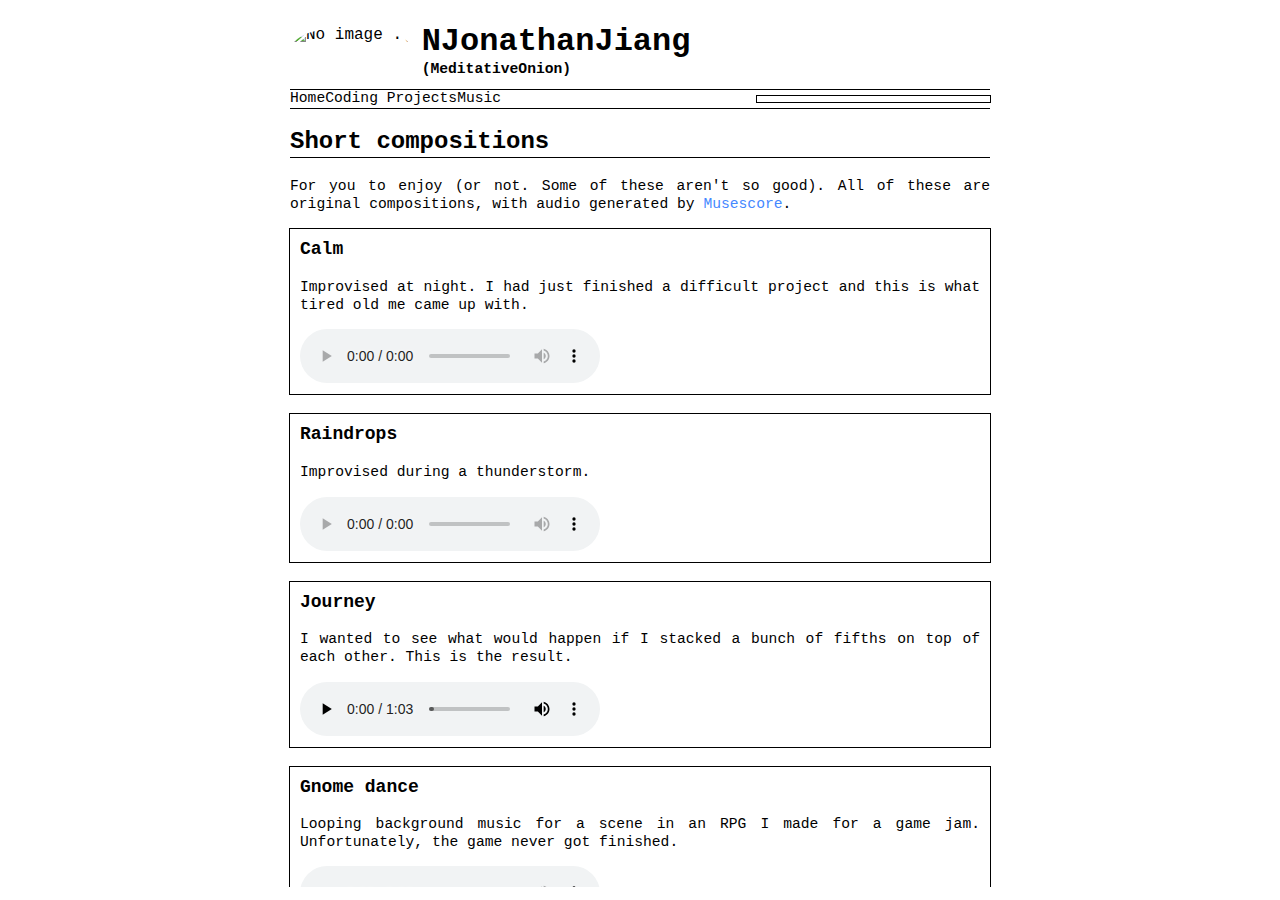
==== commit 4e918673: "added favicon" ====
--- a/index.html
+++ b/index.html
@@ -7,9 +7,10 @@
 
 		<title>NJonathanJiang</title>
 		<link rel="stylesheet" href="style.css" type="text/css">
+		<link rel="icon" type="image/x-icon" href="res/favicon.ico">
 	</head>
 	<body>
-		<section class="header">
+		<section id="header">
 			<div id="left">
 				<img src="res/images/pfp.png" alt="No image :(" id="pfp" onclick="alert('What a beautiful onion!')">
 				<h1> NJonathanJiang
@@ -17,22 +18,19 @@
 				</h1>
 			</div>
 			<div id="page-select">
-				<input type="radio" checked="checked" name="page-select-buttons" id="home">
-				<label for="home">
+				<span>
 					Home
-				</label>
-				<input type="radio" name="page-select-buttons" id="projects-btn">
-				<label for="projects-btn">
+				</span>
+				<span>
 					Coding Projects
-				</label>
-				<input type="radio" name="page-select-buttons" id="music">
-				<label for="music">
+				</span>
+				<span>
 					Music
-				</label>
+				</span>
 			</div>
 		</section>
 		<div id="sliding-pages">
-			<div>
+			<div id="home">
 				<section>
 					<h2> Who am I? </h2>
 					<p>
@@ -48,7 +46,7 @@
 					<p>
 						I have been programing in Python for 8 years, Java for 6 years, HTML/CSS/JS for 5 years, and C++
 						for 5 years. In addition, I have a little bit of experience with C#, MATLAB, and a few other
-						languages. I am currently learning Rust. <a href="./#page1">Check out some of
+						languages. I am currently learning Rust. <a href="./#scrollto=projects">Check out some of
 						my projects</a>!
 					</p>
 				</section>
@@ -56,7 +54,7 @@
 					<h2> Musical Experience </h2>
 					<p>
 						I have been playing the piano for 9 years and the clarinet for 5 years. I am also an amateur
-						composer. <a href="./#page2">Check out some of my compositions</a>!
+						composer. <a href="./#scrollto=music">Check out some of my compositions</a>!
 					</p>
 				</section>
 				<section>
@@ -68,7 +66,8 @@
 					</p>
 				</section>
 			</div>
-			<div>
+			<span class="divider"></span>
+			<div id="projects">
 				<section>
 					<h2>My favorite projects</h2>
 					<p>
@@ -76,8 +75,8 @@
 						project. Projects without the &#8220;Supports Mobile&#8221; tag may not work on mobile devices.
 					</p>
 					<ul>
-						<li>
-							<h3><a id="GoCapyGo" href="https://nengyi-jonathan-jiang.github.io/Go-Capy-Go"
+						<li id="GoCapyGo">
+							<h3><a href="https://nengyi-jonathan-jiang.github.io/Go-Capy-Go"
 								   target="_blank">Go
 								Capy Go!</a>
 								<span class="project-tag">Game</span>
@@ -130,8 +129,8 @@
 							   class="link-to-project"
 							   target="_blank"></a>
 						</li>
-						<li>
-							<h3><a id="RDSim"
+						<li id="RDSim">
+							<h3><a
 								   href="https://nengyi-jonathan-jiang.github.io/reaction-diffusion-simulator"
 								   target="_blank">Reaction-Diffusion
 								simulator</a>
@@ -190,8 +189,8 @@
 							   class="link-to-project"
 							   target="_blank"></a>
 						</li>
-						<li>
-							<h3><a id="MushroomMania" href="https://nengyi-jonathan-jiang.github.io/MushroomMania"
+						<li id="MushroomMania">
+							<h3><a href="https://nengyi-jonathan-jiang.github.io/MushroomMania"
 								   target="_blank">Mushroom Mania</a>
 								<span class="project-tag">Game</span>
 								<span class="project-tag">Supports Mobile</span>
@@ -217,9 +216,9 @@
 							<a href="https://nengyi-jonathan-jiang.github.io/MushroomMania" class="link-to-project"
 							   target="_blank"></a>
 						</li>
-						<li>
+						<li id="Klotski">
 							<h3>
-								<a id="Klotski" href="https://nengyi-jonathan-jiang.github.io/Hua-Rong-Dao-Klotski "
+								<a href="https://nengyi-jonathan-jiang.github.io/Hua-Rong-Dao-Klotski "
 								   target="_blank"> Klotski (华容道) </a>
 								<span class="project-tag">Game</span><span class="project-tag">Supports Mobile</span>
 							</h3>
@@ -244,9 +243,9 @@
 							<a href="https://nengyi-jonathan-jiang.github.io/Hua-Rong-Dao-Klotski"
 							   class="link-to-project" target="_blank"></a>
 						</li>
-						<li>
+						<li id="Wordle">
 							<h3>
-								<a id="Wordle" href="https://nengyi-jonathan-jiang.github.io/Wordle/"
+								<a href="https://nengyi-jonathan-jiang.github.io/Wordle/"
 								   target="_blank"> Wordle </a>
 								<span class="project-tag">Game</span><span class="project-tag">Supports Mobile</span>
 							</h3>
@@ -264,9 +263,9 @@
 							<a href="https://nengyi-jonathan-jiang.github.io/Wordle" class="link-to-project"
 							   target="_blank"></a>
 						</li>
-						<li>
+						<li id="3Body">
 							<h3>
-								<a id="3Body" href="https://nengyi-jonathan-jiang.github.io/3body " target="_blank">
+								<a href="https://nengyi-jonathan-jiang.github.io/3body " target="_blank">
 									Three body simulator
 								</a>
 								<span class="project-tag">Simulation</span>
@@ -281,8 +280,8 @@
 							<a href="https://nengyi-jonathan-jiang.github.io/3body" class="link-to-project"
 							   target="_blank"></a>
 						</li>
-						<li>
-							<h3><a id="Gomoku" href="https://nengyi-jonathan-jiang.github.io/Five-in-a-row-web "
+						<li id="Gomoku">
+							<h3><a href="https://nengyi-jonathan-jiang.github.io/Five-in-a-row-web "
 								   target="_blank">Five in a row (Gomoku, 五子棋)</a>
 								<span class="project-tag">Game</span><span class="project-tag">Supports Mobile</span>
 							</h3>
@@ -306,8 +305,8 @@
 							<a href="https://nengyi-jonathan-jiang.github.io/Five-in-a-row-web" class="link-to-project"
 							   target="_blank"></a>
 						</li>
-						<li>
-							<h3><a id="LightPuzzle" href="https://nengyi-jonathan-jiang.github.io/Light-Puzzle"
+						<li id="LightPuzzle">
+							<h3><a href="https://nengyi-jonathan-jiang.github.io/Light-Puzzle"
 								   target="_blank">Light Puzzle</a>
 								<span class="project-tag">Game</span>
 								<span class="project-tag">Simulation</span>
@@ -344,9 +343,9 @@
 							<a href="https://nengyi-jonathan-jiang.github.io/Light-Puzzle" class="link-to-project"
 							   target="_blank"></a>
 						</li>
-						<li>
+						<li id="CircleSquare">
 							<h3>
-								<a id="CircleSquare" href="https://nengyi-jonathan-jiang.github.io/Untitled-Game/ "
+								<a href="https://nengyi-jonathan-jiang.github.io/Untitled-Game/ "
 								   target="_blank">Circle good, Square bad</a>
 								<span class="project-tag">Game</span><span class="project-tag">Supports Mobile</span>
 							</h3>
@@ -366,8 +365,8 @@
 							<a href="https://nengyi-jonathan-jiang.github.io/Untitled-Game" class="link-to-project"
 							   target="_blank"></a>
 						</li>
-						<li>
-							<h3><a id="Maze" href="https://nengyi-jonathan-jiang.github.io/Maze-CS-Unity "
+						<li id="Maze">
+							<h3><a href="https://nengyi-jonathan-jiang.github.io/Maze-CS-Unity "
 								   target="_blank">Maze Game</a>
 								<span class="project-tag">Game</span>
 							</h3>
@@ -387,8 +386,8 @@
 							<a href="https://nengyi-jonathan-jiang.github.io/Maze-CS-Unity" class="link-to-project"
 							   target="_blank"></a>
 						</li>
-						<li>
-							<h3><a id="SpaceJunk" href="https://nengyi-jonathan-jiang.github.io/Space-Junk"
+						<li id="SpaceJunk">
+							<h3><a href="https://nengyi-jonathan-jiang.github.io/Space-Junk"
 								   target="_blank">Space Junk</a>
 								<span class="project-tag">Game</span>
 							</h3>
@@ -441,7 +440,8 @@
 					</ul>
 				</section>
 			</div>
-			<div>
+			<span class="divider"></span>
+			<div id="music">
 				<section>
 					<h2>Short compositions</h2>
 					<p>
@@ -502,6 +502,7 @@
 							<h3>The enchanted forest</h3>
 							<p>
 								An otherworldly-sounding piece. I really like the middle section in the Phrygian mode.
+								This was submitted for an AP Music Theory assignment on using the church modes.
 							</p>
 							<audio controls>
 								<source src="res/audio/strange_little_tune.mp3">
@@ -511,7 +512,7 @@
 							<h3>Epilogue</h3>
 							<p>
 								I imagine this might be a sad ending to a movie? This was an exercise in voice-leading I
-								did for an AP Music Theory assignment.
+								did, also for an AP Music Theory assignment.
 							</p>
 							<audio controls>
 								<source src="res/audio/Epilogue.mp3">
@@ -540,45 +541,53 @@
 					</ul>
 				</section>
 			</div>
+			<span class="divider"></span>
 		</div>
 
 		<script>
-			let c = [...document.getElementById('page-select').querySelectorAll('input')];
+			let c = [...document.getElementById('page-select').querySelectorAll('span')];
+			let p = document.querySelectorAll('#sliding-pages > div');
+			let t = document.getElementById('header');
 			document.body.style.setProperty('--num-pages', c.length + '');
 			document.querySelectorAll('a, audio').forEach(i => i.setAttribute('tabindex', '-1'));
 
-			function updatePages(pageNumber = 0) {
-				if (pageNumber === +document.body.style.getPropertyValue('--page-number')) {
-					return;
-				}
-
-				document.body.style.setProperty('--page-number', `${pageNumber}`);
+			function updatePageNumber() {
+				p.forEach((s, i) => {
+					const rect = s.getBoundingClientRect();
+					if (rect.top - 10 <= t.getBoundingClientRect().bottom && rect.bottom + 10 >= t.getBoundingClientRect().bottom) {
+						document.body.style.setProperty('--page-number', `${i}`);
+					}
+				})
 			}
 
-			document.getElementById("page-select").onclick = () => {
-				let pageNumber = 0;
-				for (let i = 0; i < c.length; i++) {
-					if (c[i].checked) {
-						pageNumber = i;
+			document.body.onload = _ => {
+				window.onhashchange = (f => ((f() || true) && f))(() => {
+					const m = window.location.hash.match(/^#scrollto=(\w+)$/);
+
+					if (m) {
+						document.getElementById(m[1])?.scrollIntoView({
+							behavior: "smooth",
+							block: "start"
+						});
 					}
-				}
-
-				updatePages(pageNumber);
+				})
 			};
 
-			window.onhashchange = (f => ((f() || true) && f))(() => {
-				const m = window.location.hash.match(/^#page(\d+)(?:&(.*))?/)
-
-				if (m) {
-					updatePages(+m[1]);
-					if (m[2]) {
-						document.getElementById(m[2]).scrollIntoView({
-							behavior: "instant",
-							block: "start"
-						})
-					}
-				}
+			requestAnimationFrame(function f() {
+				updatePageNumber();
+				requestAnimationFrame(f);
 			})
+
+			function gotoPage(pageNumber = 0) {
+				p[pageNumber].scrollIntoView({
+					behavior: "smooth",
+					block: "start"
+				})
+			}
+
+			c.forEach((s, i) => s.onclick = () => {
+				gotoPage(i);
+			});
 		</script>
 	</body>
 </html>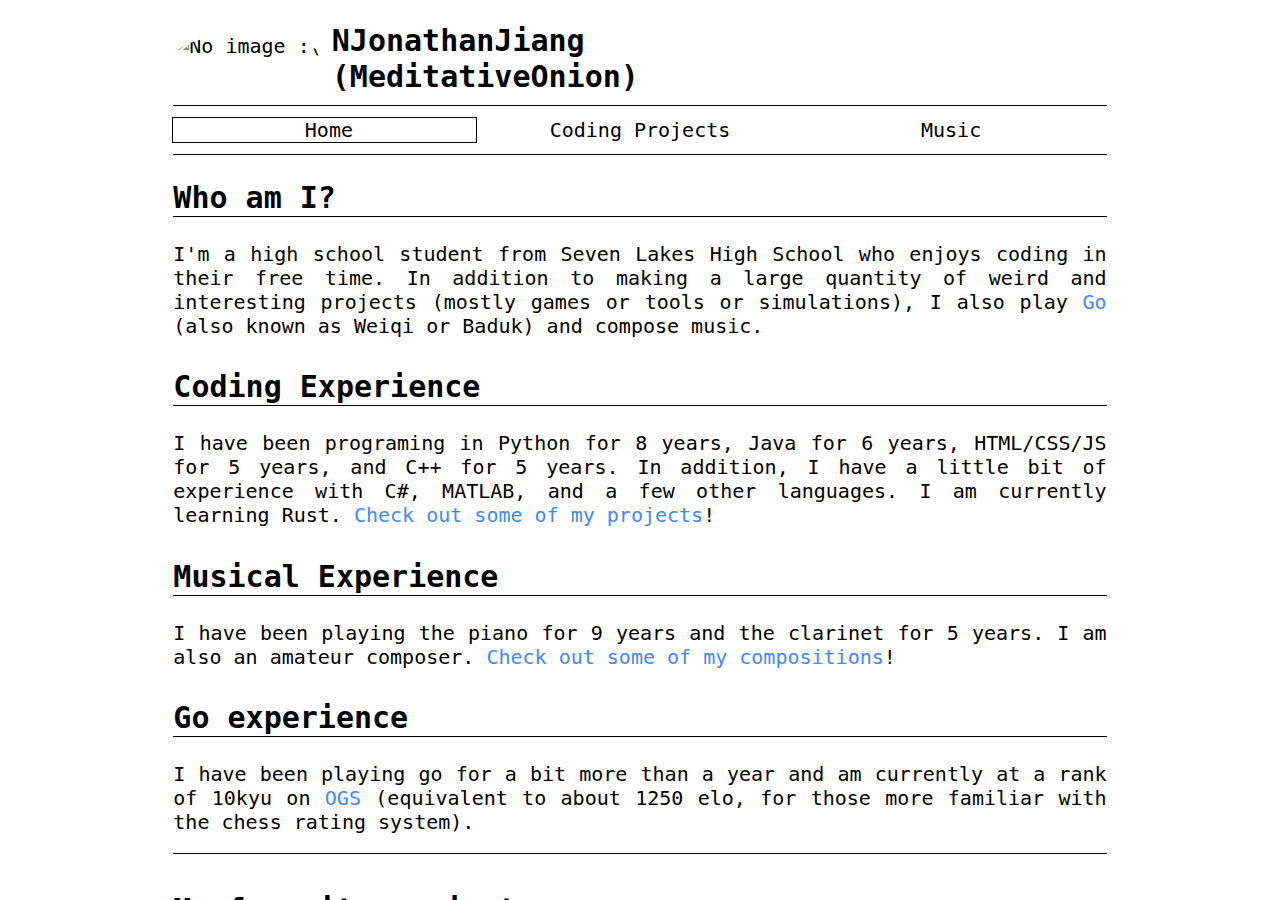
==== commit f981b04d: "." ====
--- a/index.html
+++ b/index.html
@@ -2,8 +2,7 @@
 <html lang="en">
 	<head>
 		<meta charset="UTF-8">
-		<meta name="viewport"
-			  content="width=device-width, initial-scale=1, minimum-scale=1, maximum-scale=5"/>
+		<meta name="viewport" content="width=device-width, initial-scale=1, minimum-scale=1, maximum-scale=5"/>
 
 		<title>NJonathanJiang</title>
 		<link rel="stylesheet" href="style.css" type="text/css">
@@ -14,7 +13,7 @@
 			<div id="left">
 				<img src="res/images/pfp.png" alt="No image :(" id="pfp" onclick="alert('What a beautiful onion!')">
 				<h1> NJonathanJiang
-					<div>(MeditativeOnion)</div>
+					<span>(MeditativeOnion)</span>
 				</h1>
 			</div>
 			<div id="page-select">
@@ -120,7 +119,8 @@
 								 alt="Sorry, the image didn't load :(">
 							<span class="project-img-caption">
 								The UI of the application. From the peaks, we can guess that there is probably just one
-								note being played, B2.
+								note being played, B2 (Remember that the properties of most instruments will result in
+								extra peaks above the main peak according to the harmonic series).
 							</span>
 							<a href="https://github.com/Nengyi-Jonathan-Jiang/MusicAnalyzer/"
 							   class="link-to-github"
@@ -131,8 +131,8 @@
 						</li>
 						<li id="RDSim">
 							<h3><a
-								   href="https://nengyi-jonathan-jiang.github.io/reaction-diffusion-simulator"
-								   target="_blank">Reaction-Diffusion
+								href="https://nengyi-jonathan-jiang.github.io/reaction-diffusion-simulator"
+								target="_blank">Reaction-Diffusion
 								simulator</a>
 								<span class="project-tag">Simulation</span>
 							</h3>
@@ -588,6 +588,16 @@
 			c.forEach((s, i) => s.onclick = () => {
 				gotoPage(i);
 			});
+
+			document.querySelectorAll('audio').forEach(i => {
+				i.onplay = _ => {
+					document.querySelectorAll('audio').forEach(j => {
+						if(i !== j) {
+							j.pause();
+						}
+					})
+				}
+			})
 		</script>
 	</body>
 </html>--- a/style.css
+++ b/style.css
@@ -8,30 +8,52 @@
     src:         url("res/font/Nunito-VariableFont_wght.ttf");
 }
 
-* {
-    font-family: "Nunito", monospace;
-}
-
 :root {
     --highlight-color: #48f;
-    --dark-grey:       #181818;
     --bg-color:        #ffffff;
     --fg-color:        #000000;
-}
+    --aux-color:       #000000;
+
+    --small-font-size: 14pt;
+    --font-size:  15pt;
+    --large-font-size: 20pt;
+}
+
+@media only screen and (max-device-width: 1080px) {
+    :root {
+        --small-font-size: 10pt;
+        --font-size:  11pt;
+        --large-font-size: 14pt;
+    }
+}
+
+/*@media (prefers-color-scheme: dark) {*/
+/*    :root {*/
+/*        --highlight-color: #6cf;*/
+/*        --bg-color:        #181818;*/
+/*        --aux-color:       #555555;*/
+/*        --fg-color:        #ffffff;*/
+/*    }*/
+/*}*/
 
 body {
     background:     var(--bg-color);
+
     color:          var(--fg-color);
+    font-family:    "Nunito", monospace;
+    font-size:      var(--font-size);
+
     display:        flex;
     align-items:    center;
     flex-direction: column;
     text-align:     justify;
     line-height:    1.2;
-}
-
-section {
-    width:     calc(100vw - 60px);
-    max-width: 700px;
+
+}
+
+section, .divider::after {
+    width:     calc(100vw - var(--font-size) * 4);
+    max-width: calc(var(--large-font-size) * 35);
     position:  relative;
 }
 
@@ -45,21 +67,17 @@
     text-decoration: underline;
 }
 
-p, span {
-    font-size: 11pt;
-}
-
 p {
-    margin-top:    15px;
-    margin-bottom: 15px;
+    margin-top:    var(--font-size);
+    margin-bottom: var(--font-size);
 }
 
 p:first-child {
-    margin-top: 5px;
+    margin-top: calc(var(--font-size) / 3);
 }
 
 p:last-child {
-    margin-bottom: 5px;
+    margin-bottom: calc(var(--font-size) / 3);
 }
 
 ul {
@@ -69,42 +87,60 @@
 }
 
 h2 {
-    border-bottom: 1px solid var(--fg-color);
+    border-bottom: 1px solid var(--aux-color);
 }
 
 h3 {
     margin-top: 0;
-    font-size:  18px;
+    font-size:  var(--large-font-size);
     text-align: left;
 }
 
 li {
-    outline:       1px solid var(--fg-color);
-    padding:       10px 10px 5px;
-    margin-bottom: 20px;
+    outline:       1px solid var(--aux-color);
+    padding:       calc(var(--font-size) * 2 / 3) calc(var(--font-size) * 2 / 3) calc(var(--font-size) / 3);
+    margin-bottom: calc(var(--font-size) * 4 / 3);
     position:      relative;
 }
 
+li > a:is(.link-to-github, .link-to-project) {
+    position:        absolute;
+    display:         block;
+    background-size: cover;
+}
+
 li > a.link-to-github {
-    position:         absolute;
     top:              9px;
     right:            30px;
-    display:          block;
     width:            16px;
     height:           16px;
     background-image: url("data:image/svg+xml,%3Csvg xmlns='http://www.w3.org/2000/svg' xmlns:xlink='http://www.w3.org/1999/xlink' width='14px' height='14px' viewBox='0 -0.5 48 48' version='1.1'%3E%3Cg id='Icons' stroke='none' stroke-width='1' fill='none' fill-rule='evenodd'%3E%3Cg id='Color-' transform='translate(-700.000000, -560.000000)' fill='%2348F'%3E%3Cpath d='M723.9985,560 C710.746,560 700,570.787092 700,584.096644 C700,594.740671 706.876,603.77183 716.4145,606.958412 C717.6145,607.179786 718.0525,606.435849 718.0525,605.797328 C718.0525,605.225068 718.0315,603.710086 718.0195,601.699648 C711.343,603.155898 709.9345,598.469394 709.9345,598.469394 C708.844,595.686405 707.2705,594.94548 707.2705,594.94548 C705.091,593.450075 707.4355,593.480194 707.4355,593.480194 C709.843,593.650366 711.1105,595.963499 711.1105,595.963499 C713.2525,599.645538 716.728,598.58234 718.096,597.964902 C718.3135,596.407754 718.9345,595.346062 719.62,594.743683 C714.2905,594.135281 708.688,592.069123 708.688,582.836167 C708.688,580.205279 709.6225,578.054788 711.1585,576.369634 C710.911,575.759726 710.0875,573.311058 711.3925,569.993458 C711.3925,569.993458 713.4085,569.345902 717.9925,572.46321 C719.908,571.928599 721.96,571.662047 724.0015,571.651505 C726.04,571.662047 728.0935,571.928599 730.0105,572.46321 C734.5915,569.345902 736.603,569.993458 736.603,569.993458 C737.9125,573.311058 737.089,575.759726 736.8415,576.369634 C738.3805,578.054788 739.309,580.205279 739.309,582.836167 C739.309,592.091712 733.6975,594.129257 728.3515,594.725612 C729.2125,595.469549 729.9805,596.939353 729.9805,599.18773 C729.9805,602.408949 729.9505,605.006706 729.9505,605.797328 C729.9505,606.441873 730.3825,607.191834 731.6005,606.9554 C741.13,603.762794 748,594.737659 748,584.096644 C748,570.787092 737.254,560 723.9985,560' id='Github'%3E%3C/path%3E%3C/g%3E%3C/g%3E%3C/svg%3E");
-    background-size:  cover;
 }
 
 li > a.link-to-project {
-    position:         absolute;
     top:              10px;
     right:            10px;
-    display:          block;
     width:            14px;
     height:           14px;
     background-image: url("data:image/svg+xml,%3Csvg xmlns='http://www.w3.org/2000/svg' width='16' height='16' viewbox='0 0 16 16'%3E%3Cpath d='M 5 1 L 4 1 A 3 3 0 0 0 1 4 L 1 12 A 3 3 0 0 0 4 15 L 12 15 A 3 3 0 0 0 15 12 L 15 11' stroke='%2348f' stroke-linecap='square' stroke-linejoin='round' stroke-width='2' fill='none'/%3E%3Cpath d=' M 10 1 15 1 L 15 6 M 8 8 L 15 1' stroke='%2348f' stroke-linecap='square' stroke-width='2' fill='none'/%3E%3C/svg%3E");
-    background-size:  cover;
+}
+
+@supports (-webkit-mask: none) {
+    li > a:is(.link-to-github, .link-to-project) {
+        -webkit-mask-size:   cover;
+        -webkit-mask-repeat: no-repeat;
+        background-color:    var(--highlight-color);
+    }
+
+    li > a.link-to-github {
+        background-image:   none;
+        -webkit-mask-image: url("data:image/svg+xml,%3Csvg xmlns='http://www.w3.org/2000/svg' xmlns:xlink='http://www.w3.org/1999/xlink' width='14px' height='14px' viewBox='0 -0.5 48 48' version='1.1'%3E%3Cg id='Icons' stroke='none' stroke-width='1' fill='none' fill-rule='evenodd'%3E%3Cg id='Color-' transform='translate(-700.000000, -560.000000)' fill='%2348F'%3E%3Cpath d='M723.9985,560 C710.746,560 700,570.787092 700,584.096644 C700,594.740671 706.876,603.77183 716.4145,606.958412 C717.6145,607.179786 718.0525,606.435849 718.0525,605.797328 C718.0525,605.225068 718.0315,603.710086 718.0195,601.699648 C711.343,603.155898 709.9345,598.469394 709.9345,598.469394 C708.844,595.686405 707.2705,594.94548 707.2705,594.94548 C705.091,593.450075 707.4355,593.480194 707.4355,593.480194 C709.843,593.650366 711.1105,595.963499 711.1105,595.963499 C713.2525,599.645538 716.728,598.58234 718.096,597.964902 C718.3135,596.407754 718.9345,595.346062 719.62,594.743683 C714.2905,594.135281 708.688,592.069123 708.688,582.836167 C708.688,580.205279 709.6225,578.054788 711.1585,576.369634 C710.911,575.759726 710.0875,573.311058 711.3925,569.993458 C711.3925,569.993458 713.4085,569.345902 717.9925,572.46321 C719.908,571.928599 721.96,571.662047 724.0015,571.651505 C726.04,571.662047 728.0935,571.928599 730.0105,572.46321 C734.5915,569.345902 736.603,569.993458 736.603,569.993458 C737.9125,573.311058 737.089,575.759726 736.8415,576.369634 C738.3805,578.054788 739.309,580.205279 739.309,582.836167 C739.309,592.091712 733.6975,594.129257 728.3515,594.725612 C729.2125,595.469549 729.9805,596.939353 729.9805,599.18773 C729.9805,602.408949 729.9505,605.006706 729.9505,605.797328 C729.9505,606.441873 730.3825,607.191834 731.6005,606.9554 C741.13,603.762794 748,594.737659 748,584.096644 C748,570.787092 737.254,560 723.9985,560' id='Github'%3E%3C/path%3E%3C/g%3E%3C/g%3E%3C/svg%3E");
+    }
+
+    li > a.link-to-project {
+        background-image:   none;
+        -webkit-mask-image: url("data:image/svg+xml,%3Csvg xmlns='http://www.w3.org/2000/svg' width='16' height='16' viewbox='0 0 16 16'%3E%3Cpath d='M 5 1 L 4 1 A 3 3 0 0 0 1 4 L 1 12 A 3 3 0 0 0 4 15 L 12 15 A 3 3 0 0 0 15 12 L 15 11' stroke='%2348f' stroke-linecap='square' stroke-linejoin='round' stroke-width='2' fill='none'/%3E%3Cpath d=' M 10 1 15 1 L 15 6 M 8 8 L 15 1' stroke='%2348f' stroke-linecap='square' stroke-width='2' fill='none'/%3E%3C/svg%3E");
+    }
 }
 
 img#pfp {
@@ -115,61 +151,53 @@
     display:       flex;
     flex-grow:     1;
     position:      relative;
-    border-top:    1px solid var(--fg-color);
-    border-bottom: 1px solid var(--fg-color);
+    border-top:    1px solid var(--aux-color);
+    border-bottom: 1px solid var(--aux-color);
 }
 
 /* Customize the label (the#page-select>label) */
-#page-select > label {
+#page-select > span {
     display:             flex;
     justify-content:     center;
     align-items:         center;
     position:            relative;
     cursor:              pointer;
-    font-size:           11pt;
     width:               6em;
     flex-grow:           1;
     text-align:          center;
-    padding:             8px 10px;
+    padding:             calc(var(--font-size) * 0.6) calc(var(--font-size) * 2 / 3);
     -webkit-user-select: none;
     -moz-user-select:    none;
     -ms-user-select:     none;
     user-select:         none;
-}
-
-#page-select > label:hover {
+    font-size: min(var(--font-size), 5vw);
+}
+
+#page-select > span:hover {
     text-decoration: underline;
-}
-
-/* Hide the browser's default radio button */
-#page-select > input {
-    position: absolute;
-    opacity:  0;
-    cursor:   pointer;
-    height:   0;
-    width:    0;
 }
 
 #page-select::after {
     content:        "";
     position:       absolute;
     display:        block;
-    width:          calc(12px + 100% / var(--num-pages));
+    width:          calc(var(--font-size) * 0.8 + 100% / var(--num-pages));
     height:         100%;
-    outline:        1px solid var(--fg-color);
-    outline-offset: -6px;
-    left:           calc(-6px + 100% / var(--num-pages) * var(--page-number));
+    outline:        1px solid var(--aux-color);
+    outline-offset: calc(var(--font-size) * -0.6);
+    left:           calc(var(--font-size) * -0.6 + 100% / var(--num-pages) * var(--page-number));
 }
 
 h1 {
     margin-top:    10px;
     margin-bottom: 10px;
     font-family:   "JetBrains Mono", monospace;
-}
-
-h1 > div {
-    font-family: "JetBrains Mono", monospace;
-    font-size:   11pt;
+
+    font-size:     min(calc(var(--font-size) * 1.5), 6vw)
+}
+
+h1 > span {
+    display: block;
 }
 
 #left {
@@ -178,7 +206,7 @@
     justify-content: left;
 }
 
-.header > * {
+#header > * {
     flex-grow: 0;
 }
 
@@ -191,7 +219,7 @@
     --page-number: 0;
     --num-pages:   1;
     margin:        0;
-    padding:       13px;
+    padding:       13px 13px 0;
     position:      absolute;
     top:           0;
     left:          0;
@@ -203,9 +231,10 @@
 }
 
 #sliding-pages {
-    width:      calc(var(--num-pages) * 100vw);
-    display:    flex;
+    padding-bottom: 10px;
+    width:      100vw;
     overflow-x: hidden;
+    overflow-y: scroll;
 }
 
 #sliding-pages > div {
@@ -214,24 +243,9 @@
     display:        flex;
     flex-direction: column;
     align-items:    center;
-    transform:      translateX(calc(-100vw * (var(--page-number) - var(--num-pages) / 2 + 0.5)));
-    overflow-y:     scroll;
-}
-
-#sliding-pages > div > section::after {
-    display:         flex;
-    justify-content: center;
-    align-items:     center;
-    content:         "-";
-    color:           transparent;
-    user-select:     none;
-    overflow:        hidden;
-    width:           100%;
-    height:          1px;
-    margin-top:      20px;
-}
-
-#sliding-pages > div::-webkit-scrollbar {
+}
+
+#sliding-pages::-webkit-scrollbar {
     display: none;
 }
 
@@ -244,12 +258,12 @@
 .project-tag {
     user-select:    none;
     margin-left:    10px;
-    font-size:      10pt;
+    font-size:      var(--small-font-size);
     background:     var(--highlight-color);
     color:          var(--bg-color);
-    border-radius:  9pt;
-    padding:        1pt 5pt;
-    vertical-align: 1.5pt;
+    border-radius:  var(--large-font-size);
+    padding:        1pt calc(var(--small-font-size) / 2);
+    vertical-align: calc(var(--small-font-size) * 0.15);
     white-space:    nowrap;
 }
 
@@ -257,7 +271,7 @@
     display:    inline-block;
     width:      100%;
     text-align: center;
-    margin:     5px;
+    margin:     calc(var(--font-size) / 3);
 }
 
 .project-img {
@@ -266,4 +280,22 @@
     height:   auto;
     position: relative;
     left:     calc((1 - var(--w)) * 50%);
+}
+
+.divider {
+    display:         flex;
+    justify-content: center;
+    align-items:     center;
+    height:          calc(var(--small-font-size) * 1.4);
+    width:           100%;
+}
+
+.divider::after {
+    content:    "";
+    height:     1px;
+    background: var(--aux-color);
+}
+
+audio {
+    max-width: 100%;
 }